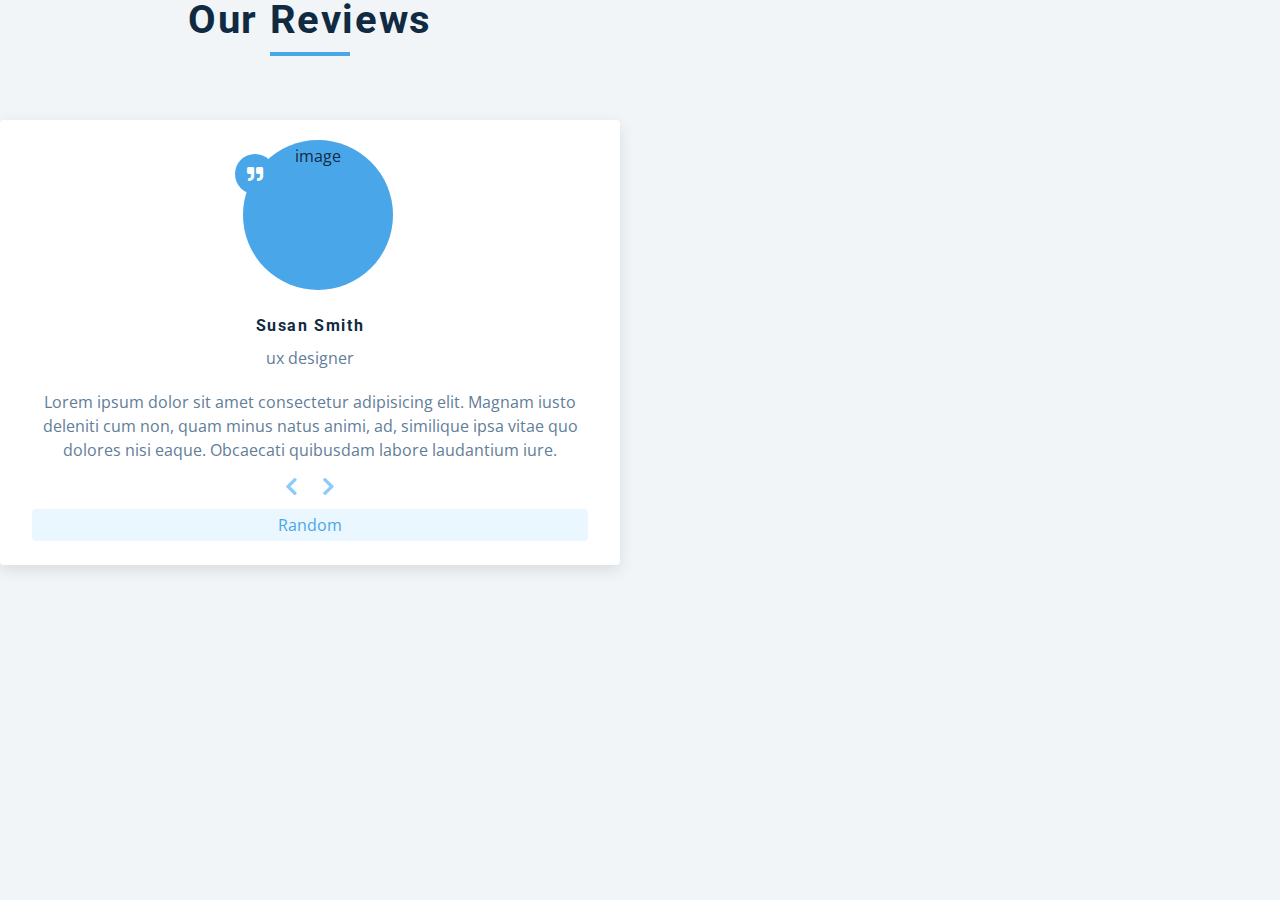
==== 3-reviews/setup/index.html @ 5afa073b "Added new files to project Reviews" ====
<!DOCTYPE html>
<html lang="en">
  <head>
    <meta charset="UTF-8" />
    <meta name="viewport" content="width=device-width, initial-scale=1.0" />
    <title>Starter</title>
    <!-- font-awesome -->
    <link
      rel="stylesheet"
      href="https://cdnjs.cloudflare.com/ajax/libs/font-awesome/5.14.0/css/all.min.css"
    />

    <!-- styles -->
    <link rel="stylesheet" href="styles.css" />
  </head>
  <body>
    <section class="container">
      <div class="title">
        <h2>Our Reviews</h2>
        <div class="underline"></div>
      </div>
      <article class="review">
      <div class="img-container">
        <img src="person-1.jpeg" id="person-img" alt="image">
      </div>
      <h4 class="author">Susan Smith</h4>
      <p id="jobb">ux designer</p>
      <p id="info">Lorem ipsum dolor sit amet consectetur adipisicing elit. Magnam iusto deleniti cum non, quam minus natus animi, ad, similique ipsa vitae quo dolores nisi eaque. Obcaecati quibusdam labore laudantium iure.</p>
      <!--preveiw buttons-->
      <div class="button-container">
        <button class="prev-btn">
           <i class="fa fa-chevron-left" aria-hidden="true"></i>
        </button>
        <button class="prev-btn">
          <i class="fa fa-chevron-right" aria-hidden="true"></i>
       </button>
      </div>
      <!--random-btn-->
      <div class="random-btn">Random</div>
    </article>
    </section>
    <!-- javascript -->
    <script src="app.js"></script>
  </body>
</html>
---- 3-reviews/setup/styles.css ----
/*
=============== 
Fonts
===============
*/
@import url("https://fonts.googleapis.com/css?family=Open+Sans|Roboto:400,700&display=swap");

/*
=============== 
Variables
===============
*/

:root {
  /* dark shades of primary color*/
  --clr-primary-1: hsl(205, 86%, 17%);
  --clr-primary-2: hsl(205, 77%, 27%);
  --clr-primary-3: hsl(205, 72%, 37%);
  --clr-primary-4: hsl(205, 63%, 48%);
  /* primary/main color */
  --clr-primary-5: hsl(205, 78%, 60%);
  /* lighter shades of primary color */
  --clr-primary-6: hsl(205, 89%, 70%);
  --clr-primary-7: hsl(205, 90%, 76%);
  --clr-primary-8: hsl(205, 86%, 81%);
  --clr-primary-9: hsl(205, 90%, 88%);
  --clr-primary-10: hsl(205, 100%, 96%);
  /* darkest grey - used for headings */
  --clr-grey-1: hsl(209, 61%, 16%);
  --clr-grey-2: hsl(211, 39%, 23%);
  --clr-grey-3: hsl(209, 34%, 30%);
  --clr-grey-4: hsl(209, 28%, 39%);
  /* grey used for paragraphs */
  --clr-grey-5: hsl(210, 22%, 49%);
  --clr-grey-6: hsl(209, 23%, 60%);
  --clr-grey-7: hsl(211, 27%, 70%);
  --clr-grey-8: hsl(210, 31%, 80%);
  --clr-grey-9: hsl(212, 33%, 89%);
  --clr-grey-10: hsl(210, 36%, 96%);
  --clr-white: #fff;
  --clr-red-dark: hsl(360, 67%, 44%);
  --clr-red-light: hsl(360, 71%, 66%);
  --clr-green-dark: hsl(125, 67%, 44%);
  --clr-green-light: hsl(125, 71%, 66%);
  --clr-black: #222;
  --ff-primary: "Roboto", sans-serif;
  --ff-secondary: "Open Sans", sans-serif;
  --transition: all 0.3s linear;
  --spacing: 0.1rem;
  --radius: 0.25rem;
  --light-shadow: 0 5px 15px rgba(0, 0, 0, 0.1);
  --dark-shadow: 0 5px 15px rgba(0, 0, 0, 0.2);
  --max-width: 1170px;
  --fixed-width: 620px;
}
/*
=============== 
Global Styles
===============
*/

*,
::after,
::before {
  margin: 0;
  padding: 0;
  box-sizing: border-box;
}
body {
  font-family: var(--ff-secondary);
  background: var(--clr-grey-10);
  color: var(--clr-grey-1);
  line-height: 1.5;
  font-size: 0.875rem;
}
ul {
  list-style-type: none;
}
a {
  text-decoration: none;
}
h1,
h2,
h3,
h4 {
  letter-spacing: var(--spacing);
  text-transform: capitalize;
  line-height: 1.25;
  margin-bottom: 0.75rem;
  font-family: var(--ff-primary);
}
h1 {
  font-size: 3rem;
}
h2 {
  font-size: 2rem;
}
h3 {
  font-size: 1.25rem;
}
h4 {
  font-size: 0.875rem;
}
p {
  margin-bottom: 1.25rem;
  color: var(--clr-grey-5);
}
@media screen and (min-width: 800px) {
  h1 {
    font-size: 4rem;
  }
  h2 {
    font-size: 2.5rem;
  }
  h3 {
    font-size: 1.75rem;
  }
  h4 {
    font-size: 1rem;
  }
  body {
    font-size: 1rem;
    display: flex;
    flex-direction: center;
    align-items: center;
  }
  h1,
  h2,
  h3,
  h4 {
    line-height: 1;
  }
}
/*  global classes */

/* section */
.section {
  padding: 5rem 0;
}

.section-center {
  width: 90vw;
  margin: 0 auto;
  max-width: 1170px;
}
@media screen and (min-width: 992px) {
  .section-center {
    width: 95vw;
  }
}
main {
  min-height: 100vh;
  display: grid;
  place-items: center;
}

/*
=============== 
Reviews
===============
*/
main {
  min-height: 100vh;
  display: grid;
  place-items: center;
}
.title {
  text-align: center;
  margin-bottom: 4rem;
}
.underline {
  height: 0.25rem;
  width: 5rem;
  background: var(--clr-primary-5);
  margin-left: auto;
  margin-right: auto;
}
.container {
  width: 80vw;
  max-width: var(--fixed-width);
}
.review {
  background: var(--clr-white);
  padding: 1.5rem 2rem;
  border-radius: var(--radius);
  box-shadow: var(--light-shadow);
  transition: var(--transition);
  text-align: center;
}
.review:hover {
  box-shadow: var(--dark-shadow);
}
.img-container {
  position: relative;
  width: 150px;
  height: 150px;
  border-radius: 50%;
  margin: 0 auto;
  margin-bottom: 1.5rem;
}
#person-img {
  width: 100%;
  display: block;
  height: 100%;
  object-fit: cover;
  border-radius: 50%;
  position: relative;
}
.img-container::after {
  font-family: "Font Awesome 5 Free";
  font-weight: 900;
  content: "\f10e";
  position: absolute;
  top: 0;
  left: 0;
  width: 2.5rem;
  height: 2.5rem;
  display: grid;
  place-items: center;
  border-radius: 50%;
  transform: translateY(25%);
  background: var(--clr-primary-5);
  color: var(--clr-white);
}
.img-container::before {
  content: "";
  width: 100%;
  height: 100%;
  background: var(--clr-primary-5);
  position: absolute;
  top: -0.25rem;
  right: -0.5rem;
  border-radius: 50%;
}
#author {
  margin-bottom: 0.25rem;
}
#job {
  margin-bottom: 0.5rem;
  text-transform: uppercase;
  color: var(--clr-primary-5);
  font-size: 0.85rem;
}
#info {
  margin-bottom: 0.75rem;
}
.prev-btn,
.next-btn {
  color: var(--clr-primary-7);
  font-size: 1.25rem;
  background: transparent;
  border-color: transparent;
  margin: 0 0.5rem;
  transition: var(--transition);
  cursor: pointer;
}
.prev-btn:focus {
  color: lightblue;
}
.prev-btn:hover,
.next-btn:hover {
  color: var(--clr-primary-5);
}
.random-btn {
  margin-top: 0.5rem;
  background: var(--clr-primary-10);
  color: var(--clr-primary-5);
  padding: 0.25rem 0.5rem;
  text-transform: capitalize;
  border-radius: var(--radius);
  transition: var(--transition);
  border-color: var(--clr-primary-5);
  cursor: pointer;
}
.random-btn:hover {
  background: var(--clr-primary-5);
  color: var(--clr-primary-1);
}
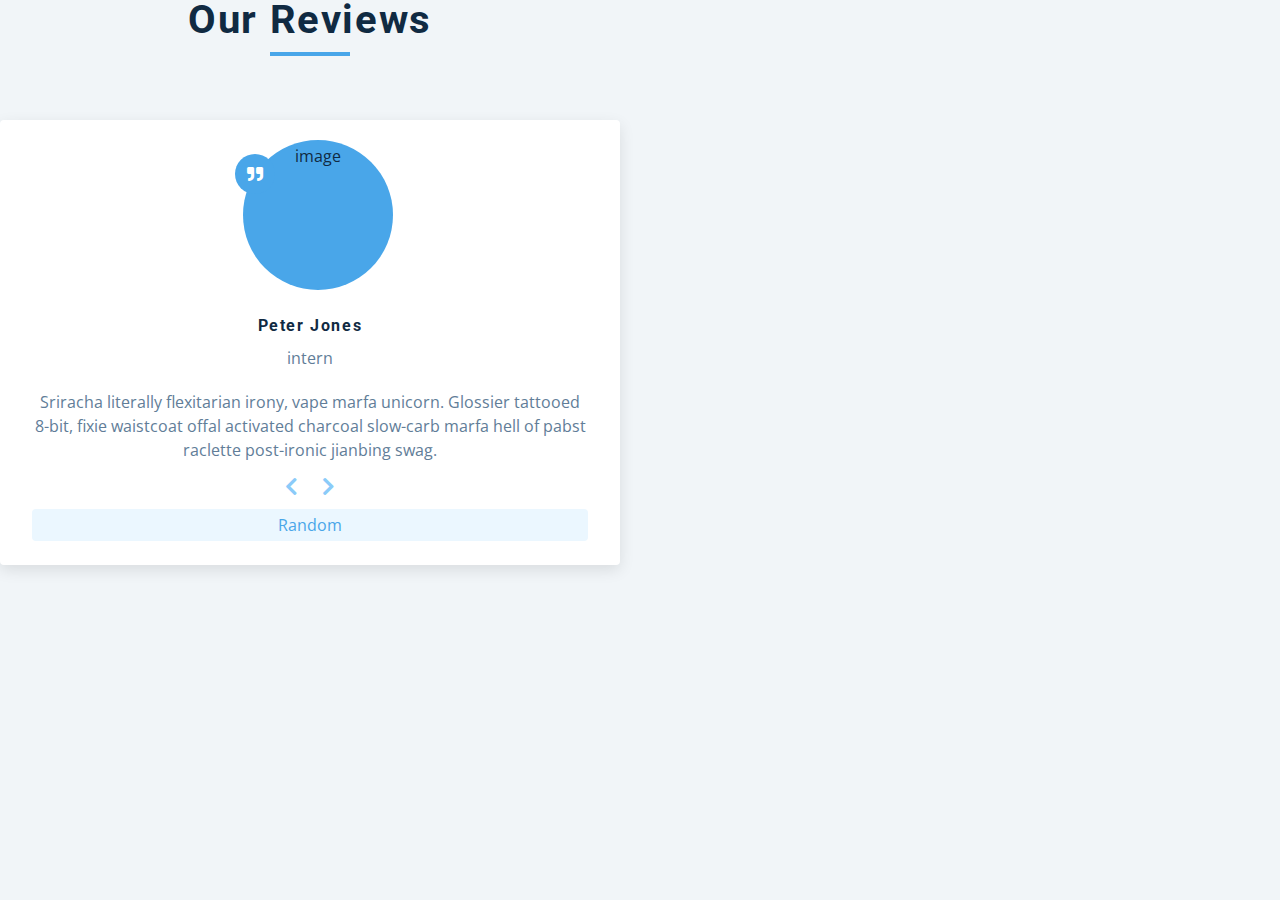
==== commit de5f8aeb: "Implemented interaction with Avatars details" ====
--- a/3-reviews/setup/index.html
+++ b/3-reviews/setup/index.html
@@ -31,7 +31,7 @@
         <button class="prev-btn">
            <i class="fa fa-chevron-left" aria-hidden="true"></i>
         </button>
-        <button class="prev-btn">
+        <button class="next-btn">
           <i class="fa fa-chevron-right" aria-hidden="true"></i>
        </button>
       </div>
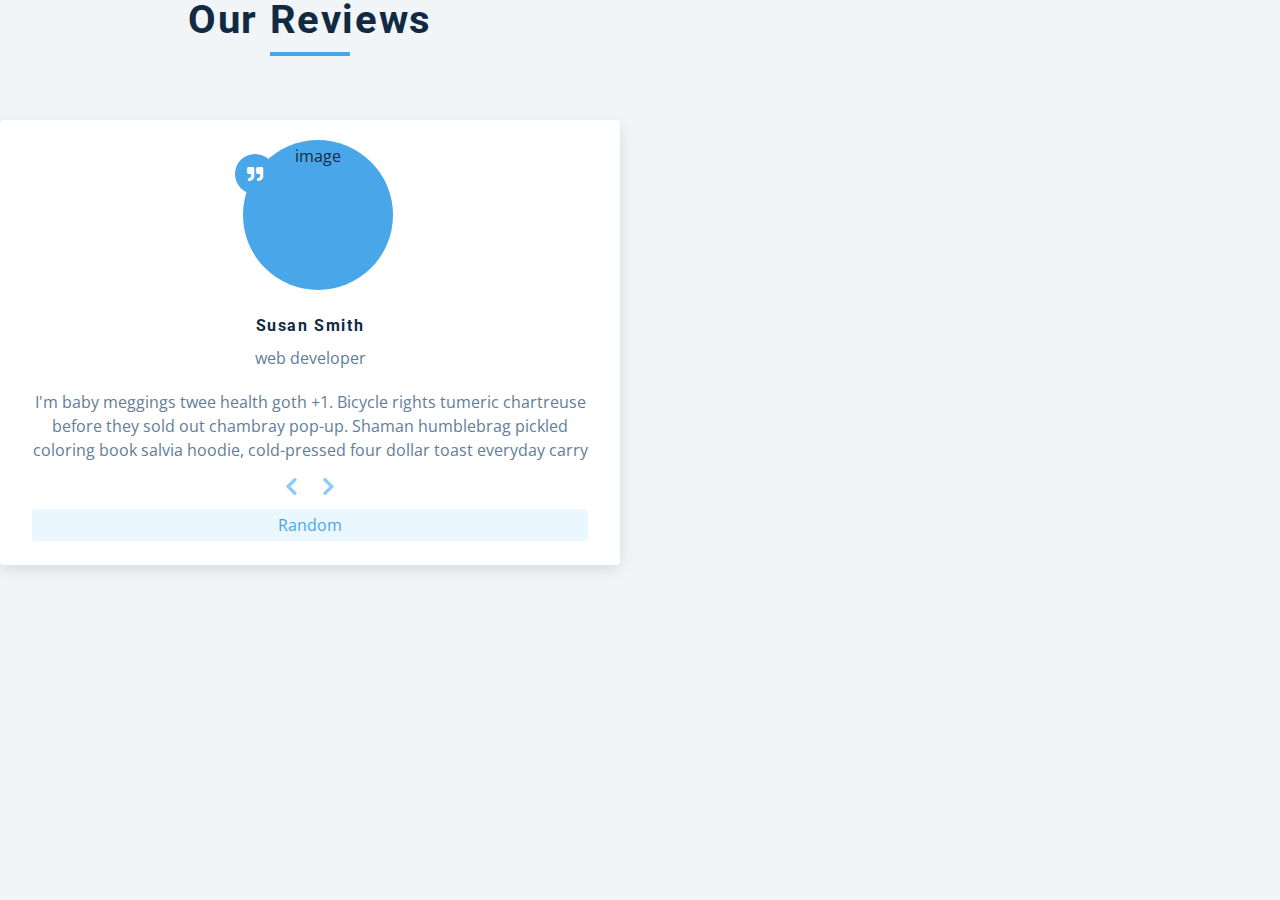
==== commit 22fa8daf: "Impelemented just add and remove class" ====
--- a/3-reviews/setup/index.html
+++ b/3-reviews/setup/index.html
@@ -34,6 +34,7 @@
         <button class="next-btn">
           <i class="fa fa-chevron-right" aria-hidden="true"></i>
        </button>
+       
       </div>
       <!--random-btn-->
       <div class="random-btn">Random</div>
